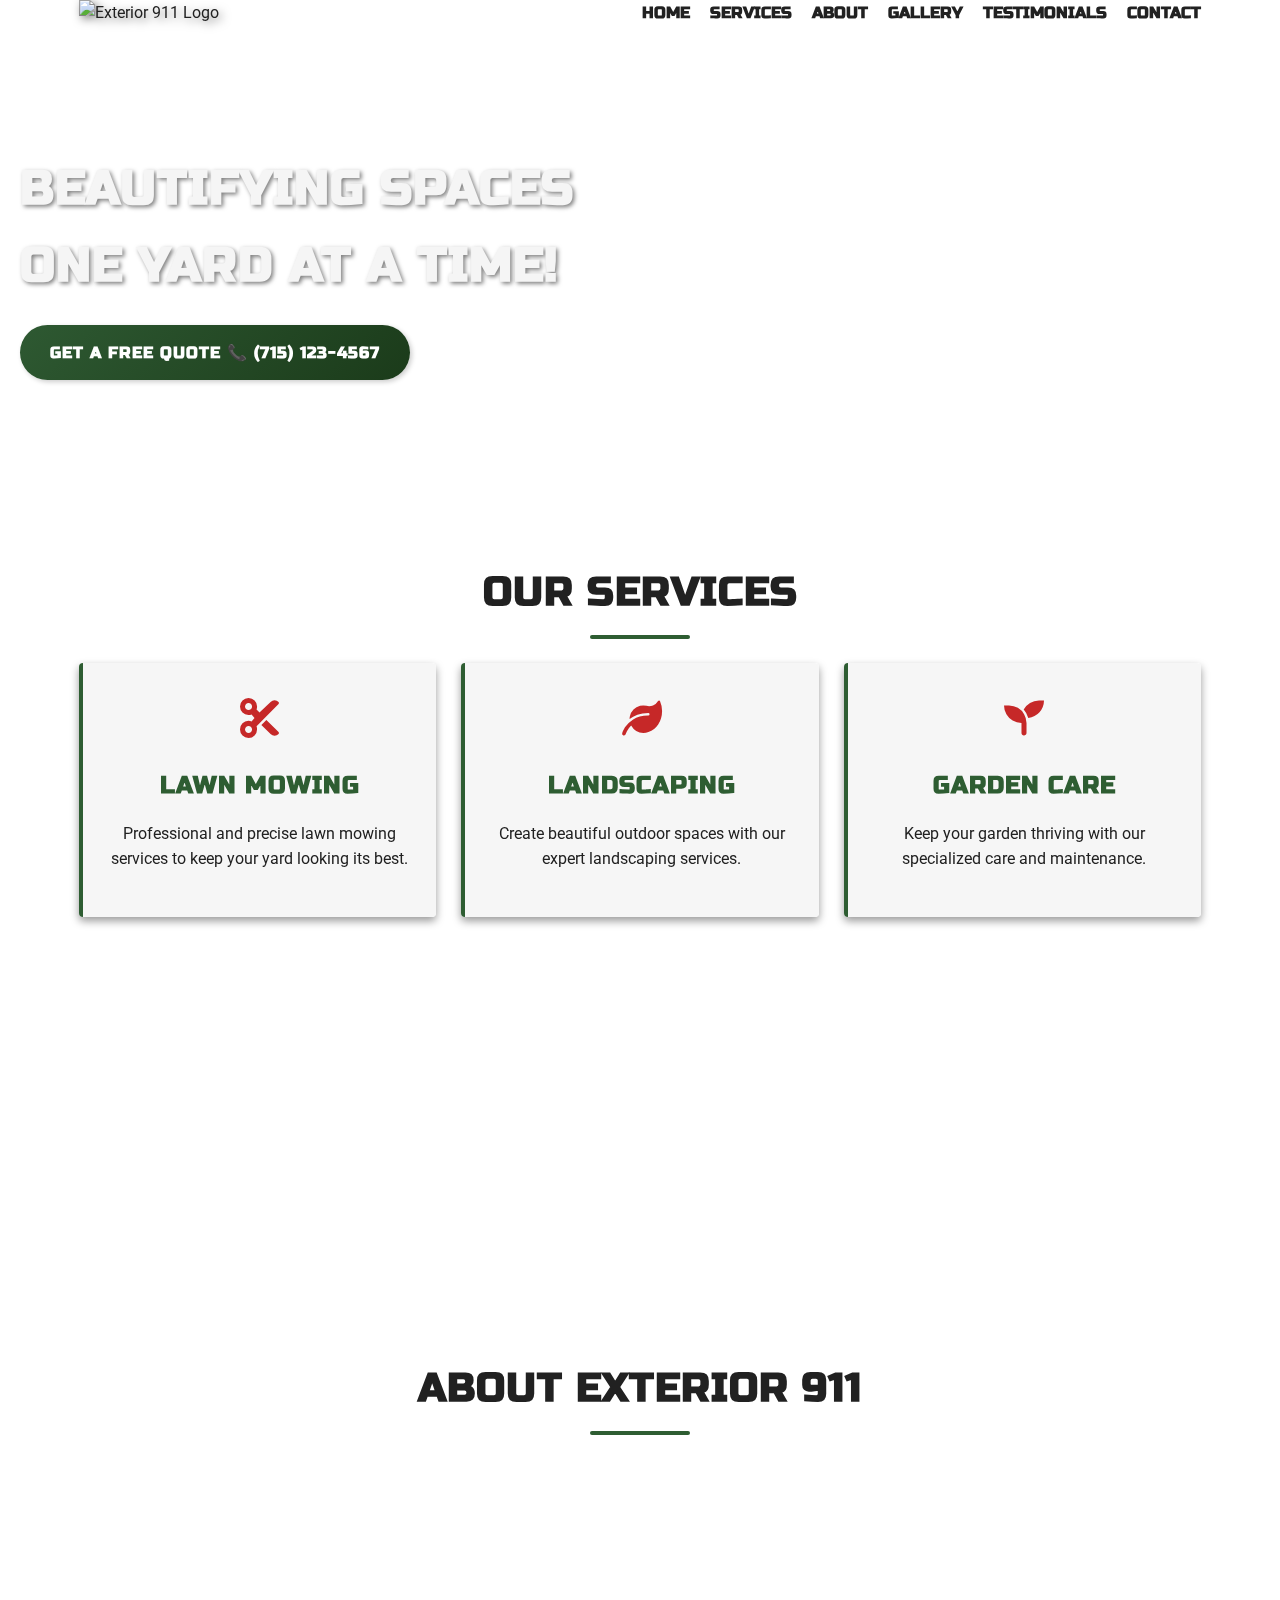
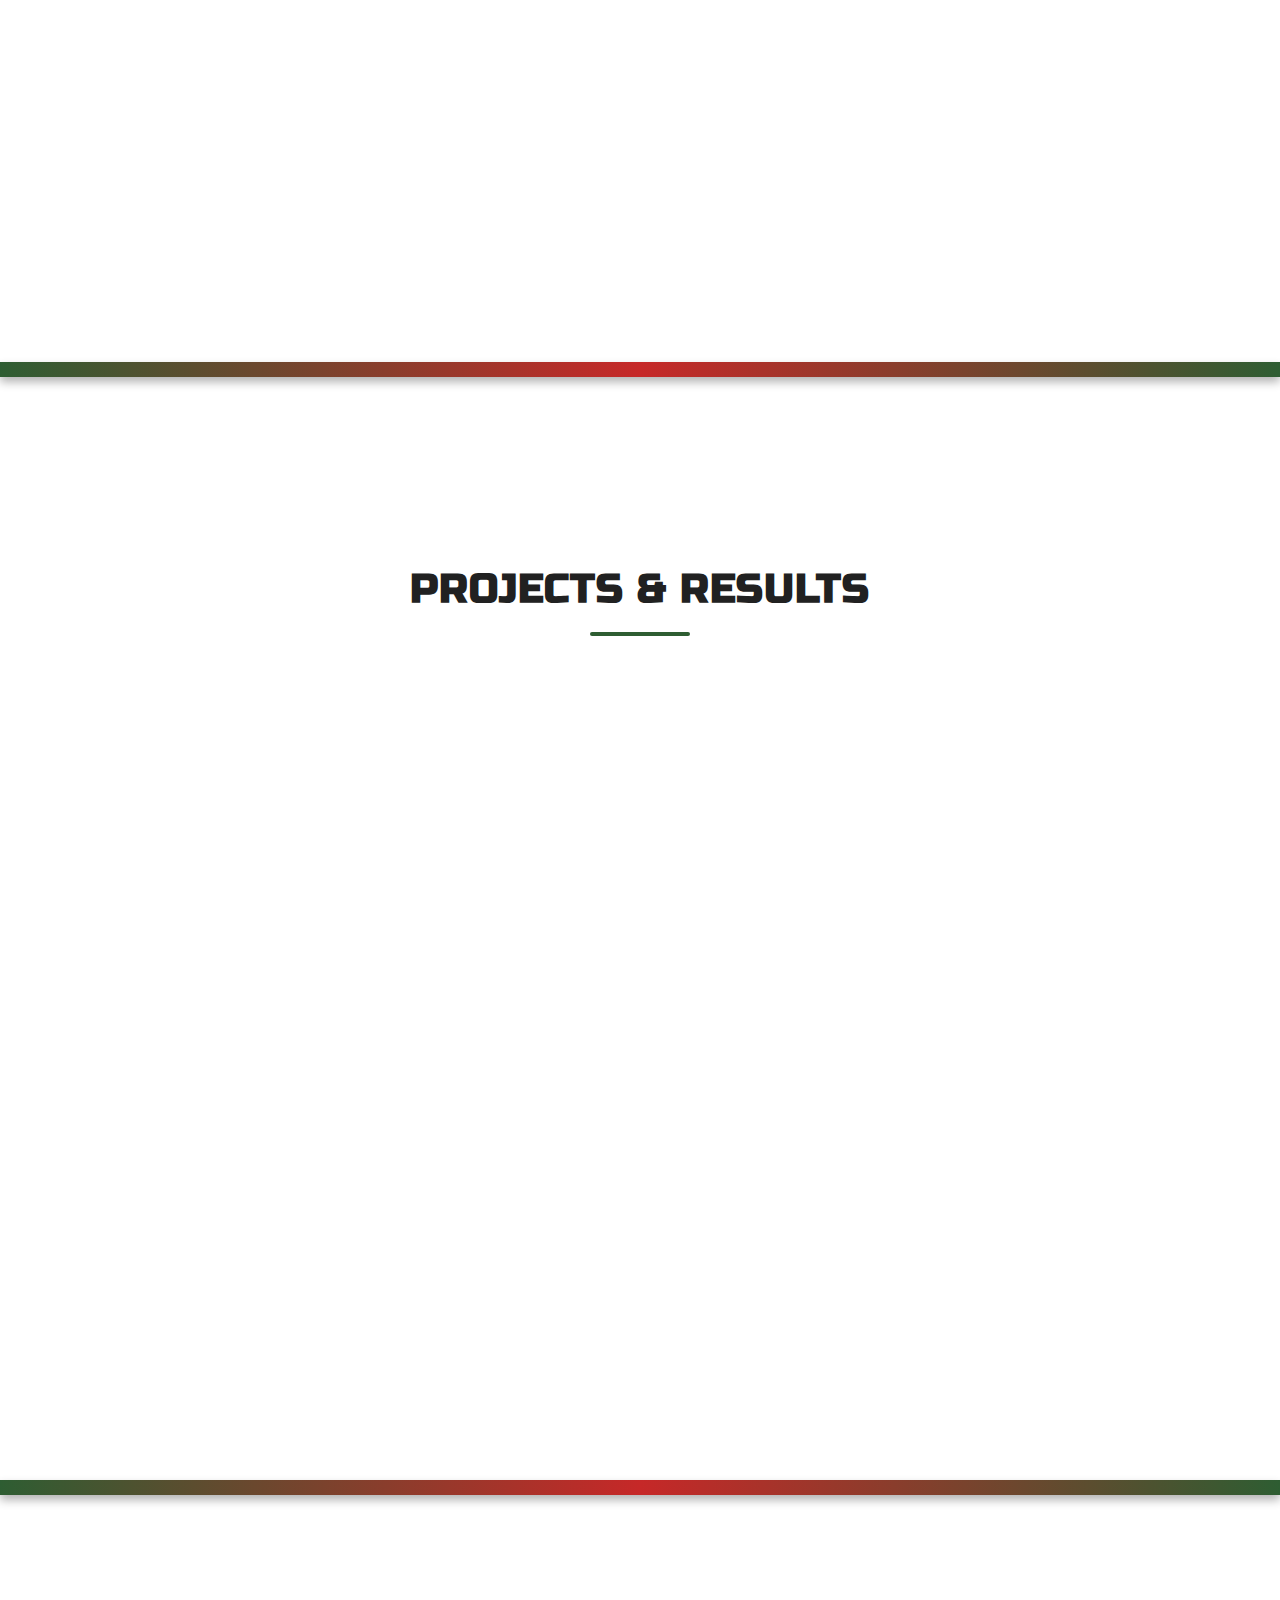
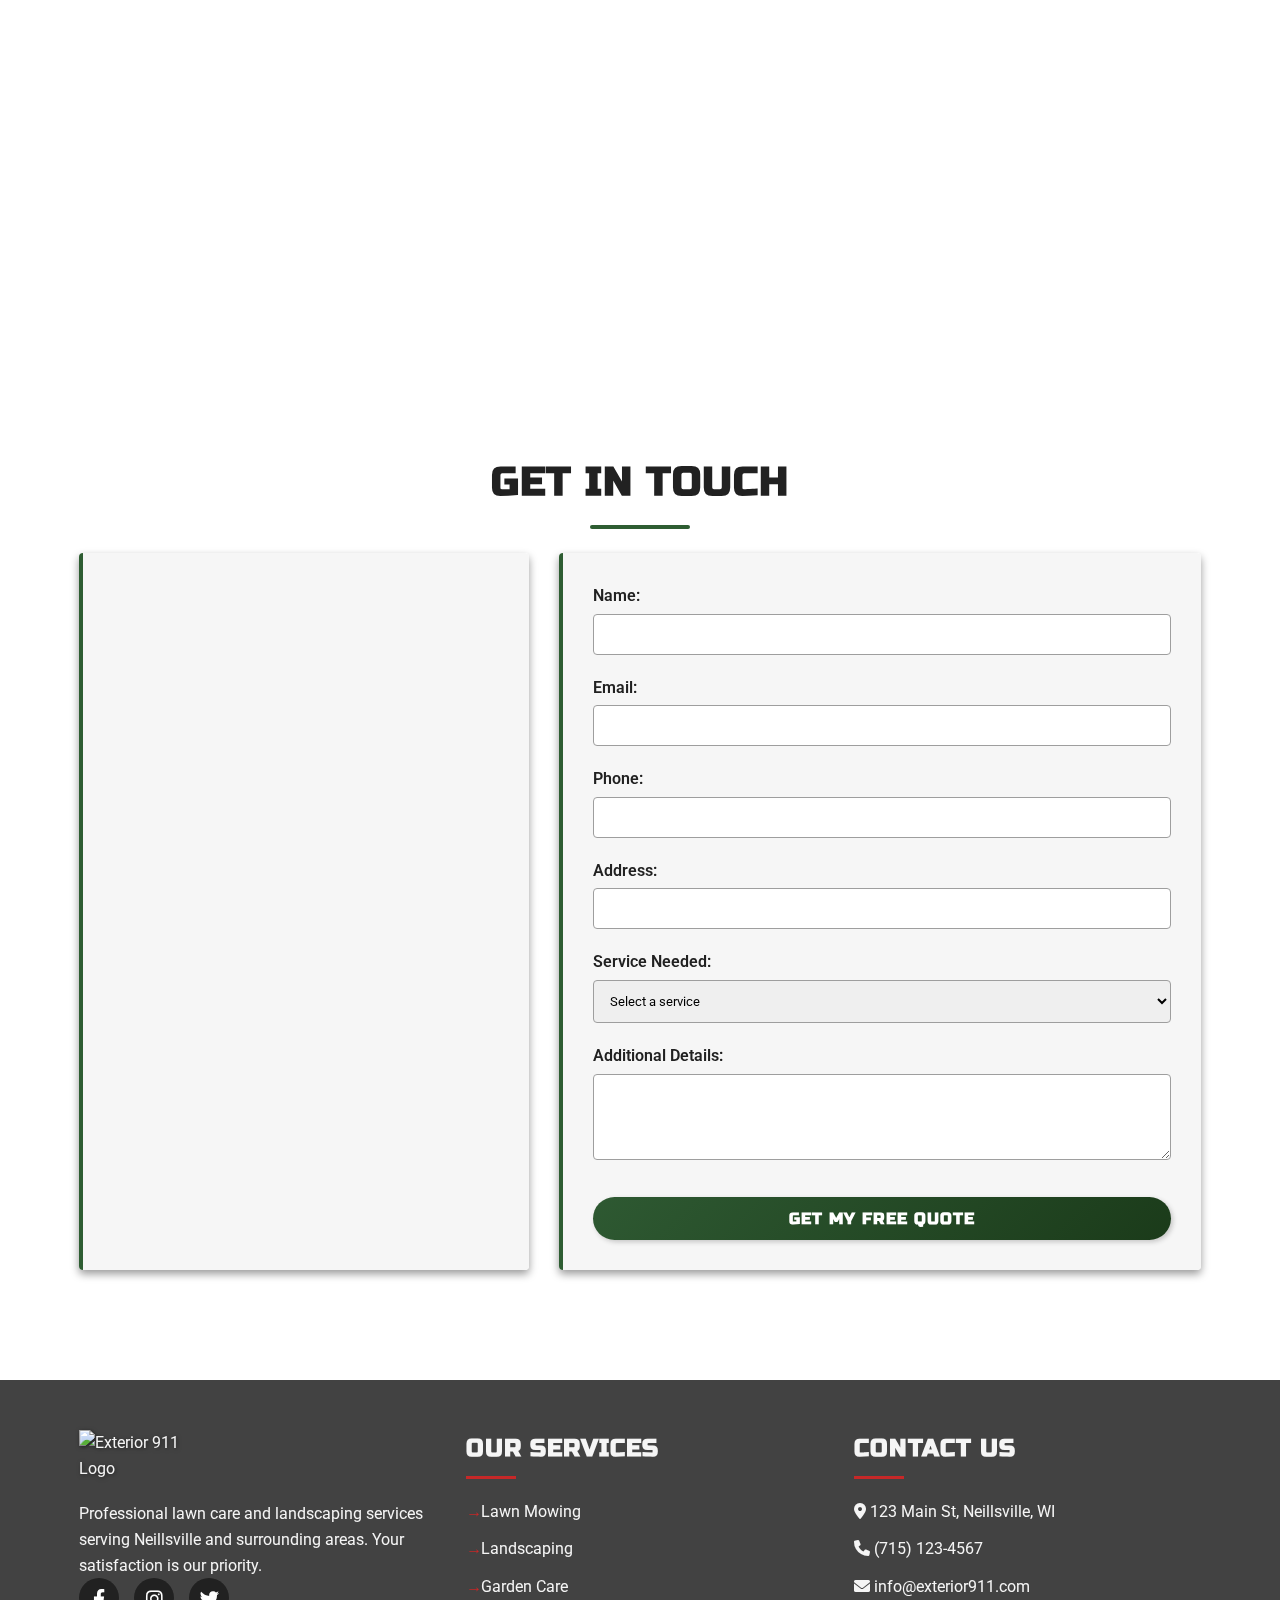
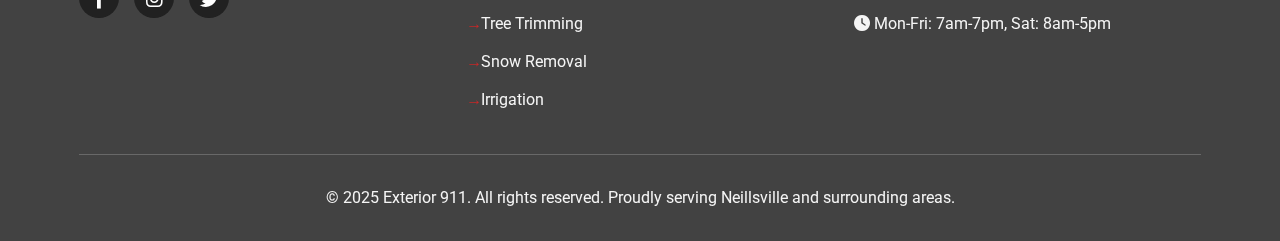
==== index.html @ 91e27815 "Add files via upload" ====
<!DOCTYPE html>
<html lang="en">
<head>
    <meta charset="UTF-8">
    <meta name="viewport" content="width=device-width, initial-scale=1.0">
    <title>Exterior 911 - Lawn Care and Landscaping</title>
    <link rel="stylesheet" href="styles.css">
    <link rel="stylesheet" href="https://cdnjs.cloudflare.com/ajax/libs/font-awesome/6.0.0-beta3/css/all.min.css">
    <link href="https://fonts.googleapis.com/css2?family=Russo+One&family=Roboto:wght@400;700;900&family=Montserrat:wght@400;600;700&display=swap" rel="stylesheet">
</head>
<body>
    <div class="grass-background"></div>
    <header class="header">
        <div class="container">
            <nav class="navbar">
                <div class="logo-container">
                    <img src="assets/logo.png" alt="Exterior 911 Logo" class="logo">
                </div>
                <div class="hamburger-menu">
                    <div class="bar"></div>
                    <div class="bar"></div>
                    <div class="bar"></div>
                </div>
                <ul class="nav-menu">
                    <li><a href="#home" class="nav-link">Home</a></li>
                    <li><a href="#services" class="nav-link">Services</a></li>
                    <li><a href="#about" class="nav-link">About</a></li>
                    <li><a href="#gallery" class="nav-link">Gallery</a></li>
                    <li><a href="#testimonials" class="nav-link">Testimonials</a></li>
                    <li><a href="#contact" class="nav-link">Contact</a></li>
                </ul>
            </nav>
        </div>
    </header>
<br>
    <main>
        <!-- Hero Section -->
        <section id="home" class="hero">
            <div class="hero-content">
                <h1 class="hero-title">Beautifying spaces one yard at a time!</h1>
                <div class="hero-cta">
                    <a href="tel:+17151234567" class="btn btn-primary">GET A FREE QUOTE 📞 (715) 123-4567</a>
                </div>
            </div>
            <div class="hero-image-container">
            </div>
        </section>

        <!-- Services Section -->
        <section id="services" class="services">
            <div class="container">
                <h2 class="section-title">OUR SERVICES</h2>
                <div class="services-grid">
                    <div class="service-card">
                        <div class="service-icon"><i class="fas fa-cut"></i></div>
                        <h3>LAWN MOWING</h3>
                        <p>Professional and precise lawn mowing services to keep your yard looking its best.</p>
                    </div>
                    <div class="service-card">
                        <div class="service-icon"><i class="fas fa-leaf"></i></div>
                        <h3>LANDSCAPING</h3>
                        <p>Create beautiful outdoor spaces with our expert landscaping services.</p>
                    </div>
                    <div class="service-card">
                        <div class="service-icon"><i class="fas fa-seedling"></i></div>
                        <h3>GARDEN CARE</h3>
                        <p>Keep your garden thriving with our specialized care and maintenance.</p>
                    </div>
                    <div class="service-card">
                        <div class="service-icon"><i class="fas fa-snowflake"></i></div>
                        <h3>SNOW REMOVAL</h3>
                        <p>Year-round service includes snow removal to keep your property accessible.</p>
                    </div>
                    <div class="service-card">
                        <div class="service-icon"><i class="fas fa-tree"></i></div>
                        <h3>TREE TRIMMING</h3>
                        <p>Maintain your trees' health and appearance with our trimming services.</p>
                    </div>
                    <div class="service-card">
                        <div class="service-icon"><i class="fas fa-water"></i></div>
                        <h3>IRRIGATION</h3>
                        <p>Ensure your lawn stays hydrated with our irrigation solutions.</p>
                    </div>
                </div>
            </div>
        </section>

        <!-- About Section -->
        <section id="about" class="about">
            <div class="container">
                <h2 class="section-title">ABOUT EXTERIOR 911</h2>
                <div class="about-content">
                    <div class="about-image">
                        <img src="assets/derek-profile.png" alt="Derek Fredrickson">
                    </div>
                    <div class="about-text">
                        <h3>DEREK FREDRICKSON</h3>
                        <p class="subtitle">Founder & Lawn Care Expert</p>
                        <p>Born and raised in Neillsville, I bring deep local knowledge and expertise in maintaining beautiful outdoor spaces to every project.</p>
                        <p>With Exterior 911, you're not just getting a service provider; you're partnering with a neighbor who understands the unique needs of properties in our area.</p>
                        <p>My commitment is to deliver high-quality, reliable service that exceeds your expectations every time.</p>
                        <div class="cta-buttons">
                            <a href="#contact" class="btn btn-primary">WORK WITH US</a>
                        </div>
                    </div>
                </div>
            </div>
        </section>

        <!-- Gallery Section -->
        <div class="gallery-divider"></div>
        <section id="gallery" class="gallery">
            <div class="gallery-background">
                <div class="container">
                    <h2 class="section-title">PROJECTS & RESULTS</h2>
                    <div class="gallery-grid">
                        <div class="gallery-item">
                            <img src="assets/gallery1.png" alt="Professional lawn mowing">
                            <div class="gallery-overlay">
                                <div class="gallery-caption">PRISTINE LAWN CARE</div>
                            </div>
                        </div>
                        <div class="gallery-item">
                            <img src="assets/gallery2.png" alt="Landscaping project">
                            <div class="gallery-overlay">
                                <div class="gallery-caption">GARDEN LANDSCAPING</div>
                            </div>
                        </div>
                        <div class="gallery-item">
                            <img src="assets/gallery3.png" alt="Garden maintenance">
                            <div class="gallery-overlay">
                                <div class="gallery-caption">HARDSCAPE INSTALLATION</div>
                            </div>
                        </div>
                        <div class="gallery-item portrait">
                            <img src="assets/gallery4.png" alt="Professional landscaping service">
                            <div class="gallery-overlay">
                                <div class="gallery-caption">PROFESSIONAL SERVICE</div>
                            </div>
                        </div>
                    </div>
                </div>
            </div>
        </section>
        <div class="gallery-divider"></div>

        <!-- Testimonials Section -->
        <section id="testimonials" class="testimonials">
            <div class="container">
                <h2 class="section-title">CLIENT TESTIMONIALS</h2>
                <div class="testimonial-container">
                    <div class="testimonial-card active">
                        <div class="testimonial-content">
                            Derek and his team at Exterior 911 completely transformed our yard! They're professional, punctual, and the quality of their work is outstanding. I highly recommend their services to anyone looking to enhance their outdoor space.
                        </div>
                        <p class="testimonial-author">Michael Johnson, Neillsville</p>
                        <div class="testimonial-rating">
                            <i class="fas fa-star"></i>
                            <i class="fas fa-star"></i>
                            <i class="fas fa-star"></i>
                            <i class="fas fa-star"></i>
                            <i class="fas fa-star"></i>
                        </div>
                    </div>
                    
                    <div class="testimonial-card">
                        <div class="testimonial-content">
                            I've been using Exterior 911 for over 2 years now for regular lawn maintenance, and they never disappoint. Derek's attention to detail and commitment to quality is evident in every job. My lawn has never looked better!
                        </div>
                        <p class="testimonial-author">Sarah Williams, Marshfield</p>
                        <div class="testimonial-rating">
                            <i class="fas fa-star"></i>
                            <i class="fas fa-star"></i>
                            <i class="fas fa-star"></i>
                            <i class="fas fa-star"></i>
                            <i class="fas fa-star"></i>
                        </div>
                    </div>
                    
                    <div class="testimonial-card">
                        <div class="testimonial-content">
                            After a storm damaged several trees on our property, Exterior 911 responded quickly and efficiently. Their emergency response was impressive - they arrived within hours and had everything cleaned up and safe by the end of the day. True professionals!
                        </div>
                        <p class="testimonial-author">Robert Thompson, Wausau</p>
                        <div class="testimonial-rating">
                            <i class="fas fa-star"></i>
                            <i class="fas fa-star"></i>
                            <i class="fas fa-star"></i>
                            <i class="fas fa-star"></i>
                            <i class="fas fa-star"></i>
                        </div>
                    </div>
                    
                    <div class="testimonial-controls">
                        <button class="prev-btn"><i class="fas fa-chevron-left"></i></button>
                        <button class="next-btn"><i class="fas fa-chevron-right"></i></button>
                    </div>
                    
                    <div class="testimonial-dots">
                        <span class="dot active" data-index="0"></span>
                        <span class="dot" data-index="1"></span>
                        <span class="dot" data-index="2"></span>
                    </div>
                </div>
            </div>
        </section>

        <!-- Contact Section -->
        <section id="contact" class="contact">
            <div class="container">
                <h2 class="section-title">GET IN TOUCH</h2>
                <div class="contact-content">
                    <div class="contact-info">
                        <div class="contact-item">
                            <i class="fas fa-phone"></i>
                            <div>
                                <h3>CALL US</h3>
                                <p><a href="tel:5551234567">555-123-4567</a></p>
                            </div>
                        </div>
                        <div class="contact-item">
                            <i class="fas fa-envelope"></i>
                            <div>
                                <h3>EMAIL US</h3>
                                <p><a href="mailto:derek@exterior911.com">derek@exterior911.com</a></p>
                            </div>
                        </div>
                        <div class="contact-item">
                            <i class="fas fa-map-marker-alt"></i>
                            <div>
                                <h3>OUR AREA</h3>
                                <p>Serving Neillsville and surrounding areas</p>
                            </div>
                        </div>
                        <div class="emergency-response">
                            <div class="emergency-badge">
                                <i class="fas fa-exclamation-triangle"></i>
                                <span>RAPID RESPONSE</span>
                            </div>
                            <p>We pride ourselves on quick response times for all your lawn care emergencies</p>
                        </div>
                    </div>
                    <div class="contact-form">
                        <form id="quote-form">
                            <div class="form-group">
                                <label for="name">Name:</label>
                                <input type="text" id="name" name="name" required>
                            </div>
                            <div class="form-group">
                                <label for="email">Email:</label>
                                <input type="email" id="email" name="email" required>
                            </div>
                            <div class="form-group">
                                <label for="phone">Phone:</label>
                                <input type="tel" id="phone" name="phone" required>
                            </div>
                            <div class="form-group">
                                <label for="address">Address:</label>
                                <input type="text" id="address" name="address" required>
                            </div>
                            <div class="form-group">
                                <label for="service">Service Needed:</label>
                                <select id="service" name="service" required>
                                    <option value="" disabled selected>Select a service</option>
                                    <option value="lawn-mowing">Lawn Mowing</option>
                                    <option value="landscaping">Landscaping</option>
                                    <option value="garden-care">Garden Care</option>
                                    <option value="snow-removal">Snow Removal</option>
                                    <option value="tree-trimming">Tree Trimming</option>
                                    <option value="irrigation">Irrigation</option>
                                    <option value="other">Other</option>
                                </select>
                            </div>
                            <div class="form-group">
                                <label for="message">Additional Details:</label>
                                <textarea id="message" name="message" rows="4"></textarea>
                            </div>
                            <button type="submit" class="btn btn-primary submit-btn">GET MY FREE QUOTE</button>
                        </form>
                    </div>
                </div>
            </div>
        </section>
    </main>

    <footer class="footer">
        <div class="container footer-container">
            <div class="footer-col">
                <div class="footer-logo">
                    <img src="assets/logo.png" alt="Exterior 911 Logo" class="logo-small">
                </div>
                <p>Professional lawn care and landscaping services serving Neillsville and surrounding areas. Your satisfaction is our priority.</p>
                <div class="social-media">
                    <a href="#" class="social-icon"><i class="fab fa-facebook-f"></i></a>
                    <a href="#" class="social-icon"><i class="fab fa-instagram"></i></a>
                    <a href="#" class="social-icon"><i class="fab fa-twitter"></i></a>
                </div>
            </div>
            
            <div class="footer-col">
                <h3 class="footer-heading">Our Services</h3>
                <ul class="footer-list">
                    <li><a href="#services">Lawn Mowing</a></li>
                    <li><a href="#services">Landscaping</a></li>
                    <li><a href="#services">Garden Care</a></li>
                    <li><a href="#services">Tree Trimming</a></li>
                    <li><a href="#services">Snow Removal</a></li>
                    <li><a href="#services">Irrigation</a></li>
                </ul>
            </div>
            
            <div class="footer-col">
                <h3 class="footer-heading">Contact Us</h3>
                <ul class="footer-list">
                    <li><i class="fas fa-map-marker-alt"></i> 123 Main St, Neillsville, WI</li>
                    <li><i class="fas fa-phone"></i> (715) 123-4567</li>
                    <li><i class="fas fa-envelope"></i> info@exterior911.com</li>
                    <li><i class="fas fa-clock"></i> Mon-Fri: 7am-7pm, Sat: 8am-5pm</li>
                </ul>
            </div>
        </div>
        
        <div class="container">
            <div class="copyright">
                &copy; 2025 Exterior 911. All rights reserved. Proudly serving Neillsville and surrounding areas.
            </div>
        </div>
    </footer>

    <script src="script.js"></script>
</body>
</html>
---- styles.css ----
/* General Styles */
:root {
    --primary-green: #2E5D32;   /* Darker forest green */
    --secondary-green: #1B5E20; /* Deep forest green */
    --accent-red: #C62828;      /* Deeper emergency red */
    --dark-gray: #212121;       /* Nearly black */
    --medium-gray: #484848;     /* Charcoal */
    --light-gray: #9E9E9E;      /* Medium gray */
    --off-white: #F5F5F5;       /* Off-white for contrast */
    --body-font: 'Roboto', sans-serif;
    --heading-font: 'Russo One', sans-serif;
    --secondary-heading-font: 'Montserrat', sans-serif;
    --shadow: 0 4px 8px rgba(0, 0, 0, 0.4);
    --border-radius: 4px;       /* Less rounded, more angular */
    --overlay-bg: rgba(33, 33, 33, 0.85); /* Darker overlay background for better contrast */
    --content-bg: rgba(245, 245, 245, 0.9); /* More opaque content background for readability */
}

* {
    margin: 0;
    padding: 0;
    box-sizing: border-box;
}

/* Button Styles */
.btn {
    display: inline-block;
    padding: 15px 30px;
    font-weight: 700;
    text-transform: uppercase;
    border-radius: 30px;
    cursor: pointer;
    transition: all 0.3s ease;
    letter-spacing: 1px;
    box-shadow: 2px 2px 5px rgba(0, 0, 0, 0.2);
    border: none;
    text-align: center;
    font-family: var(--heading-font);
    position: relative;
    overflow: hidden;
    z-index: 1;
    text-decoration: none;
    background: linear-gradient(135deg, #2E5932, #1B3B1A);
    color: white;
}

.btn-primary:hover {
    background: linear-gradient(135deg, #1B3B1A, #2E5932);
    transform: translateY(-3px);
    box-shadow: 0 6px 12px rgba(0, 0, 0, 0.3);
}

body {
    font-family: var(--body-font);
    line-height: 1.6;
    color: var(--dark-gray);
    overflow-x: hidden;
    background-color: transparent;
    position: relative;
    cursor: auto;
}

h1, h2, h3, h4, h5, h6 {
    font-family: var(--heading-font);
    font-weight: 700;
    margin-bottom: 0.5em;
    color: var(--dark-gray);
    text-transform: uppercase;
    letter-spacing: 1px;
}

a {
    text-decoration: none;
    color: var(--primary-green);
    transition: color 0.3s ease;
}

a:hover {
    color: var(--secondary-green);
}

.container {
    width: 90%;
    max-width: 1200px;
    margin: 0 auto;
    padding: 0 15px;
}

.section-title {
    text-align: center;
    font-size: 2.5rem;
    margin-bottom: 1.5rem;
    position: relative;
    padding-bottom: 15px;
    text-transform: uppercase;
}

.section-title::after {
    content: "";
    position: absolute;
    bottom: 0;
    left: 50%;
    transform: translateX(-50%);
    width: 100px;
    height: 4px;
    background-color: var(--primary-green);
    border-radius: 2px;
}

/* Background */
.grass-background {
    position: fixed;
    top: 0;
    left: 0;
    width: 100%;
    height: 100%;
    z-index: -1;
    background: url('assets/background.gif') center/cover no-repeat;
    opacity: 0.8; /* Increased opacity to make it more prominent */
}

/* Header & Navigation */
.navbar {
    display: flex;
    justify-content: space-between;
    align-items: center;
}

.logo-container {
    display: flex;
    align-items: center;
}

.logo {
    width: 250px; /* EVEN BIGGER logo */
    height: auto;
    filter: drop-shadow(3px 3px 5px rgba(0,0,0,0.5));
    transform: translateZ(50px);
    transition: all 0.3s ease;
}

.logo:hover {
    transform: scale(2.5) translateZ(50px);
}

.tagline {
    margin-left: 15px;
    font-weight: 700;
    color: var(--off-white);
    font-size: 1.1rem;
    text-transform: uppercase;
    letter-spacing: 1px;
    font-family: var(--heading-font);
    text-shadow: 2px 2px 4px rgba(0,0,0,0.5);
}

.nav-menu {
    display: flex;
    list-style: none;
}

.nav-menu li {
    margin-left: 20px;
}

.nav-link {
    color: var(--dark-gray);
    text-decoration: none;
    font-weight: 700;
    font-size: 1rem;
    text-transform: uppercase;
    position: relative;
    padding: 5px 0;
    transition: color 0.3s ease;
    font-family: var(--heading-font);
}

.nav-link::after {
    content: '';
    position: absolute;
    bottom: 0;
    left: 0;
    width: 0;
    height: 2px;
    background-color: var(--primary-green);
    transition: width 0.3s ease;
}

.nav-link:hover {
    color: var(--primary-green);
}

.nav-link:hover::after {
    width: 100%;
}

.hamburger-menu {
    display: none;
    flex-direction: column;
    cursor: pointer;
}

.bar {
    width: 25px;
    height: 3px;
    background-color: var(--dark-gray);
    margin: 3px 0;
    transition: all 0.3s ease;
}

/* Hero Section */
.hero {
    display: flex;
    margin-left: 20px;
    justify-content: space-between;
    align-items: center;
    padding: 100px 0;
    position: relative;
}

.hero-content {
    flex: 1;
    max-width: 600px;
}

.hero-title {
    font-size: clamp(2rem, 4vw, 3rem);
    margin-bottom: 20px;
    color: var(--off-white);
    text-transform: uppercase;
    letter-spacing: 1px;
    text-shadow: 2px 2px 4px rgba(0, 0, 0, 0.5);
}

.hero-description {
    font-size: clamp(1rem, 2vw, 1.2rem);
    margin-bottom: 30px;
    color: var(--off-white);
    text-shadow: 1px 1px 3px rgba(0, 0, 0, 0.4);
}

.hero-cta {
    display: flex;
    gap: 15px;
    flex-wrap: wrap;
}

.hero-image-container {
    flex: 1;
    max-width: 500px;
    display: flex;
    justify-content: center;
    align-items: center;
}

/* Welcome Circle */
.welcome-circle {
    width: 200px;
    height: 200px;
    border-radius: 50%;
    background: linear-gradient(135deg, var(--primary-green), var(--accent-red));
    display: flex;
    align-items: center;
    justify-content: center;
    text-align: center;
    box-shadow: 0 8px 20px rgba(0, 0, 0, 0.4);
    color: white;
    font-weight: 700;
    font-size: 1.2rem;
    line-height: 1.3;
    padding: 20px;
    margin: 0 auto;
    transition: all 0.3s ease;
    animation: pulse 2.5s infinite, float 6s ease-in-out infinite;
    font-family: var(--heading-font);
    text-shadow: 1px 1px 3px rgba(0, 0, 0, 0.4);
}

.welcome-circle:hover {
    transform: scale(1.05);
    box-shadow: 0 12px 25px rgba(0, 0, 0, 0.5);
}

@keyframes float {
    0% {
        transform: translateY(0px);
    }
    50% {
        transform: translateY(-15px);
    }
    100% {
        transform: translateY(0px);
    }
}

.hero-mascot {
    max-width: 100%;
    filter: drop-shadow(5px 5px 10px rgba(0, 0, 0, 0.5));
    animation: float 6s ease-in-out infinite;
}

/* Services Section */
.services {
    padding: 80px 0;
    position: relative;
    z-index: 2;
}

.services-grid {
    display: grid;
    grid-template-columns: repeat(auto-fill, minmax(300px, 1fr));
    gap: 25px;
}

.service-card {
    background-color: var(--content-bg);
    border-radius: var(--border-radius);
    padding: 25px;
    transition: all 0.3s ease;
    box-shadow: var(--shadow);
    border-left: 4px solid var(--primary-green);
    position: relative;
    z-index: 2;
    transform: translateZ(20px);
}

.service-card:hover {
    transform: translateY(-10px);
    box-shadow: 0 8px 16px rgba(0, 0, 0, 0.3);
}

.service-icon {
    font-size: 2.5rem;
    color: var(--accent-red);
    margin-bottom: 15px;
    display: block;
    text-align: center;
}

.service-card h3 {
    font-size: 1.5rem;
    margin-bottom: 15px;
    color: var(--primary-green);
    text-align: center;
    font-family: var(--heading-font);
}

.service-card p {
    font-size: 1rem;
    margin-bottom: 20px;
    text-align: center;
}

/* About Section */
.about {
    padding: 80px 0;
    position: relative;
    z-index: 2;
}

.about-content {
    display: flex;
    align-items: center;
    background-color: var(--content-bg);
    border-radius: var(--border-radius);
    overflow: hidden;
    box-shadow: var(--shadow);
}

.about-image {
    width: 40%;
    overflow: hidden;
}

.about-image img {
    width: 100%;
    height: auto;
    transition: transform 0.5s ease;
    object-fit: cover;
}

.about-image img:hover {
    transform: scale(1.05);
}

.about-text {
    width: 60%;
    padding: 30px;
}

.about-text h3 {
    font-size: 2rem;
    margin-bottom: 10px;
    color: var(--primary-green);
}

.subtitle {
    font-style: italic;
    margin-bottom: 20px;
    color: var(--medium-gray);
}

.about-text p {
    margin-bottom: 15px;
}

/* Gallery Section */
.gallery {
    position: relative;
    z-index: 2;
    padding: 0;
    margin: 100px 0;
}

.gallery-divider {
    height: 15px;
    background: linear-gradient(to right, var(--primary-green), var(--accent-red), var(--primary-green));
    margin: 0;
    position: relative;
    z-index: 5;
    box-shadow: 0 5px 10px rgba(0, 0, 0, 0.3);
}

.gallery-background {
    background-color: #fff;
    padding: 80px 0;
    position: relative;
    z-index: 2;
}

.gallery-grid {
    display: grid;
    grid-template-columns: repeat(2, 1fr);
    grid-template-rows: repeat(2, 300px);
    gap: 20px;
    max-width: 1000px;
    margin: 0 auto;
}

.gallery-item {
    position: relative;
    overflow: hidden;
    border-radius: var(--border-radius);
    box-shadow: var(--shadow);
    transition: all 0.3s ease;
}

.gallery-item:hover {
    transform: translateY(-5px);
    box-shadow: 0 10px 20px rgba(0, 0, 0, 0.4);
}

.gallery-item.portrait {
    grid-row: span 2;
}

.gallery-item img {
    width: 100%;
    height: 100%;
    object-fit: cover;
    transition: transform 0.5s ease;
}

.gallery-item:hover img {
    transform: scale(1.05);
}

.gallery-overlay {
    position: absolute;
    bottom: 0;
    left: 0;
    width: 100%;
    background-color: rgba(0, 0, 0, 0.7);
    color: white;
    padding: 15px;
    transition: transform 0.3s ease;
}

.gallery-caption {
    text-align: center;
    font-weight: 700;
    font-size: 1.2rem;
    text-transform: uppercase;
    font-family: var(--heading-font);
    text-shadow: 2px 2px 4px rgba(0, 0, 0, 0.6);
}

/* Testimonials Section */
.testimonials {
    padding: 80px 0;
    position: relative;
    z-index: 2;
}

.testimonial-carousel {
    position: relative;
    max-width: 800px;
    margin: 0 auto;
}

.testimonial-card {
    display: none;
    background-color: var(--content-bg);
    border-radius: var(--border-radius);
    padding: 30px;
    box-shadow: var(--shadow);
    border-left: 4px solid var(--accent-red);
}

.testimonial-card.active {
    display: block;
}

.testimonial-content {
    margin-bottom: 20px;
}

.testimonial-content p {
    font-style: italic;
    font-size: 1.1rem;
    margin-bottom: 15px;
}

.testimonial-content h4 {
    font-size: 1.2rem;
    margin-bottom: 5px;
}

.location {
    color: var(--light-gray);
    margin-bottom: 15px;
}

.rating {
    display: flex;
    justify-content: center;
    gap: 5px;
}

.rating .fa-star {
    color: var(--accent-red);
    font-size: 1.5rem;
}

.carousel-controls {
    display: flex;
    justify-content: center;
    align-items: center;
    margin-top: 20px;
}

.prev-btn, .next-btn {
    background: none;
    border: none;
    cursor: pointer;
    font-size: 1.5rem;
    color: var(--primary-green);
    transition: color 0.3s ease;
}

.prev-btn:hover, .next-btn:hover {
    color: var(--secondary-green);
}

.carousel-dots {
    display: flex;
    justify-content: center;
    gap: 8px;
    margin: 0 15px;
}

.dot {
    width: 12px;
    height: 12px;
    border-radius: 50%;
    background-color: var(--light-gray);
    cursor: pointer;
    transition: background-color 0.3s ease;
}

.dot.active {
    background-color: var(--primary-green);
}

/* Contact Section */
.contact {
    padding: 80px 0;
    position: relative;
    z-index: 2;
}

.contact-content {
    display: flex;
    gap: 30px;
}

.contact-info {
    flex: 1;
    background-color: var(--content-bg);
    padding: 30px;
    border-radius: var(--border-radius);
    box-shadow: var(--shadow);
    border-left: 4px solid var(--primary-green);
}

.contact-item {
    display: flex;
    align-items: center;
    margin-bottom: 20px;
}

.contact-item i {
    font-size: 2rem;
    color: var(--primary-green);
    margin-right: 15px;
}

.contact-item h3 {
    margin-bottom: 5px;
    color: var(--primary-green);
}

.emergency-response {
    margin-top: 30px;
    padding: 20px;
    background-color: rgba(198, 40, 40, 0.9);
    border-radius: var(--border-radius);
    border-left: 4px solid var(--accent-red);
}

.emergency-badge {
    display: flex;
    align-items: center;
    margin-bottom: 10px;
}

.emergency-badge i {
    color: var(--accent-red);
    font-size: 1.5rem;
    margin-right: 10px;
}

.emergency-badge span {
    font-weight: 700;
    color: var(--accent-red);
    text-transform: uppercase;
    letter-spacing: 1px;
    font-family: var(--heading-font);
}

.contact-form {
    flex: 1.5;
    background-color: var(--content-bg);
    padding: 30px;
    border-radius: var(--border-radius);
    box-shadow: var(--shadow);
    border-left: 4px solid var(--primary-green);
}

.form-group {
    margin-bottom: 20px;
}

.form-group label {
    display: block;
    margin-bottom: 5px;
    font-weight: 600;
    color: var(--dark-gray);
}

.form-group input,
.form-group select,
.form-group textarea {
    width: 100%;
    padding: 12px;
    border: 1px solid var(--light-gray);
    border-radius: var(--border-radius);
    font-family: var(--body-font);
    transition: border-color 0.3s ease;
}

.form-group input:focus,
.form-group select:focus,
.form-group textarea:focus {
    outline: none;
    border-color: var(--primary-green);
}

.submit-btn {
    width: 100%;
    padding: 12px;
    font-size: 1rem;
    margin-top: 10px;
    font-family: var(--heading-font);
}

/* Footer */
.footer {
    background-color: var(--overlay-bg);
    color: var(--off-white);
    padding: 50px 0 30px; /* Increased top padding */
    position: relative;
    z-index: 2;
    margin-top: 30px; /* Added margin to separate from content above */
}

.footer-container {
    display: flex;
    flex-wrap: wrap;
    gap: 40px;
}

.footer-col {
    flex: 1;
    min-width: 250px;
}

.footer-heading {
    font-size: 1.5rem;
    margin-bottom: 20px;
    color: var(--off-white);
    position: relative;
    padding-bottom: 10px;
}

.footer-heading:after {
    content: '';
    position: absolute;
    bottom: 0;
    left: 0;
    width: 50px;
    height: 3px;
    background-color: var(--accent-red);
}

.footer-list {
    list-style: none;
}

.footer-list li {
    margin-bottom: 12px; /* Increased */
}

.footer-list a {
    color: var(--off-white);
    text-decoration: none;
    transition: color 0.3s ease;
    position: relative;
    padding-left: 15px;
}

.footer-list a:before {
    content: '→';
    position: absolute;
    left: 0;
    color: var(--accent-red);
}

.footer-list a:hover {
    color: var(--accent-red);
}

.social-media {
    display: flex;
    gap: 15px;
}

.social-icon {
    display: flex;
    align-items: center;
    justify-content: center;
    width: 40px;
    height: 40px;
    background-color: var(--dark-gray);
    color: white;
    border-radius: 50%;
    font-size: 1.2rem;
    transition: all 0.3s ease;
}

.social-icon:hover {
    background-color: var(--accent-red);
    transform: translateY(-5px);
}

.footer-logo {
    display: flex;
    align-items: center;
    margin-bottom: 20px;
}

.logo-small {
    width: 120px; /* Increased from 60px */
    height: auto;
    margin-right: 15px;
    filter: drop-shadow(1px 1px 2px rgba(0,0,0,0.5));
}

.copyright {
    text-align: center;
    padding-top: 30px;
    border-top: 1px solid rgba(255, 255, 255, 0.2);
    margin-top: 30px;
}

/* Popup CTA */
.cta-popup {
    position: fixed;
    top: 50%;
    left: 50%;
    transform: translate(-50%, -50%) scale(0.8);
    background-color: rgba(0, 0, 0, 0.7);
    width: 100%;
    height: 100%;
    z-index: 1000;
    display: flex;
    justify-content: center;
    align-items: center;
    opacity: 0;
    visibility: hidden;
    transition: all 0.3s ease;
}

.cta-popup.show {
    opacity: 1;
    visibility: visible;
    transform: translate(-50%, -50%) scale(1);
}

.popup-content {
    background-color: var(--off-white);
    max-width: 500px;
    padding: 30px;
    border-radius: var(--border-radius);
    position: relative;
    text-align: center;
    border-top: 5px solid var(--primary-green);
    border-bottom: 5px solid var(--accent-red);
    box-shadow: 0 10px 30px rgba(0, 0, 0, 0.3);
    animation: pulse 2s infinite;
}

@keyframes pulse {
    0% {
        box-shadow: 0 0 0 0 rgba(46, 93, 50, 0.7);
    }
    70% {
        box-shadow: 0 0 0 15px rgba(46, 93, 50, 0);
    }
    100% {
        box-shadow: 0 0 0 0 rgba(46, 93, 50, 0);
    }
}

.close-popup {
    position: absolute;
    top: 10px;
    right: 10px;
    background: none;
    border: none;
    font-size: 1.5rem;
    cursor: pointer;
    color: var(--dark-gray);
}

.popup-content h3 {
    color: var(--accent-red);
    font-size: 2rem;
    margin-bottom: 15px;
    text-shadow: 1px 1px 2px rgba(0, 0, 0, 0.2);
}

.popup-content p {
    margin-bottom: 15px;
    font-size: 1.1rem;
}

.popup-content .highlight {
    color: var(--primary-green);
    font-weight: 700;
    font-size: 1.2rem;
}

.popup-btn {
    margin-top: 15px;
    display: inline-block;
}

/* Responsive Styles */
@media (max-width: 991px) {
    .hero-content, .hero-image {
        width: 100%;
    }
    
    .hero .container {
        flex-direction: column;
    }
    
    .hero-content {
        text-align: center;
        margin-bottom: 30px;
    }
    
    .hero-image {
        max-width: 450px;
        margin: 0 auto;
    }
    
    .cta-buttons {
        justify-content: center;
    }
    
    .about-content {
        flex-direction: column;
    }
    
    .about-image, .about-text {
        width: 100%;
    }
    
    .contact-content {
        flex-direction: column;
    }
}

@media (max-width: 768px) {
    .hamburger-menu {
        display: block;
    }
    
    header .container {
        display: flex;
        justify-content: space-between;
        align-items: center;
        padding: 15px;
    }
    
    .main-nav {
        position: absolute;
        top: 100%;
        left: 0;
        right: 0;
        background-color: white;
        box-shadow: 0 4px 8px rgba(0, 0, 0, 0.1);
        max-height: 0;
        overflow: hidden;
        transition: max-height 0.3s ease;
    }
    
    .main-nav.active {
        max-height: 300px;
    }
    
    .main-nav ul {
        flex-direction: column;
        padding: 20px;
    }
    
    .main-nav li {
        margin: 0 0 15px 0;
    }
    
    .services-grid {
        grid-template-columns: 1fr;
    }
    
    .footer-content {
        flex-direction: column;
    }
}

@media (max-width: 576px) {
    .hero h1 {
        font-size: 2.5rem;
    }
    
    .hero h2 {
        font-size: 1.5rem;
    }
    
    .section-title {
        font-size: 2rem;
    }
    
    .cta-buttons {
        flex-direction: column;
    }
    
    .btn-primary {
        margin-right: 0;
        margin-bottom: 10px;
    }
    
    .gallery-grid {
        grid-template-columns: 1fr;
    }
    /*
Designed & Developed by Lyric | LyriCodes. com
*/

}
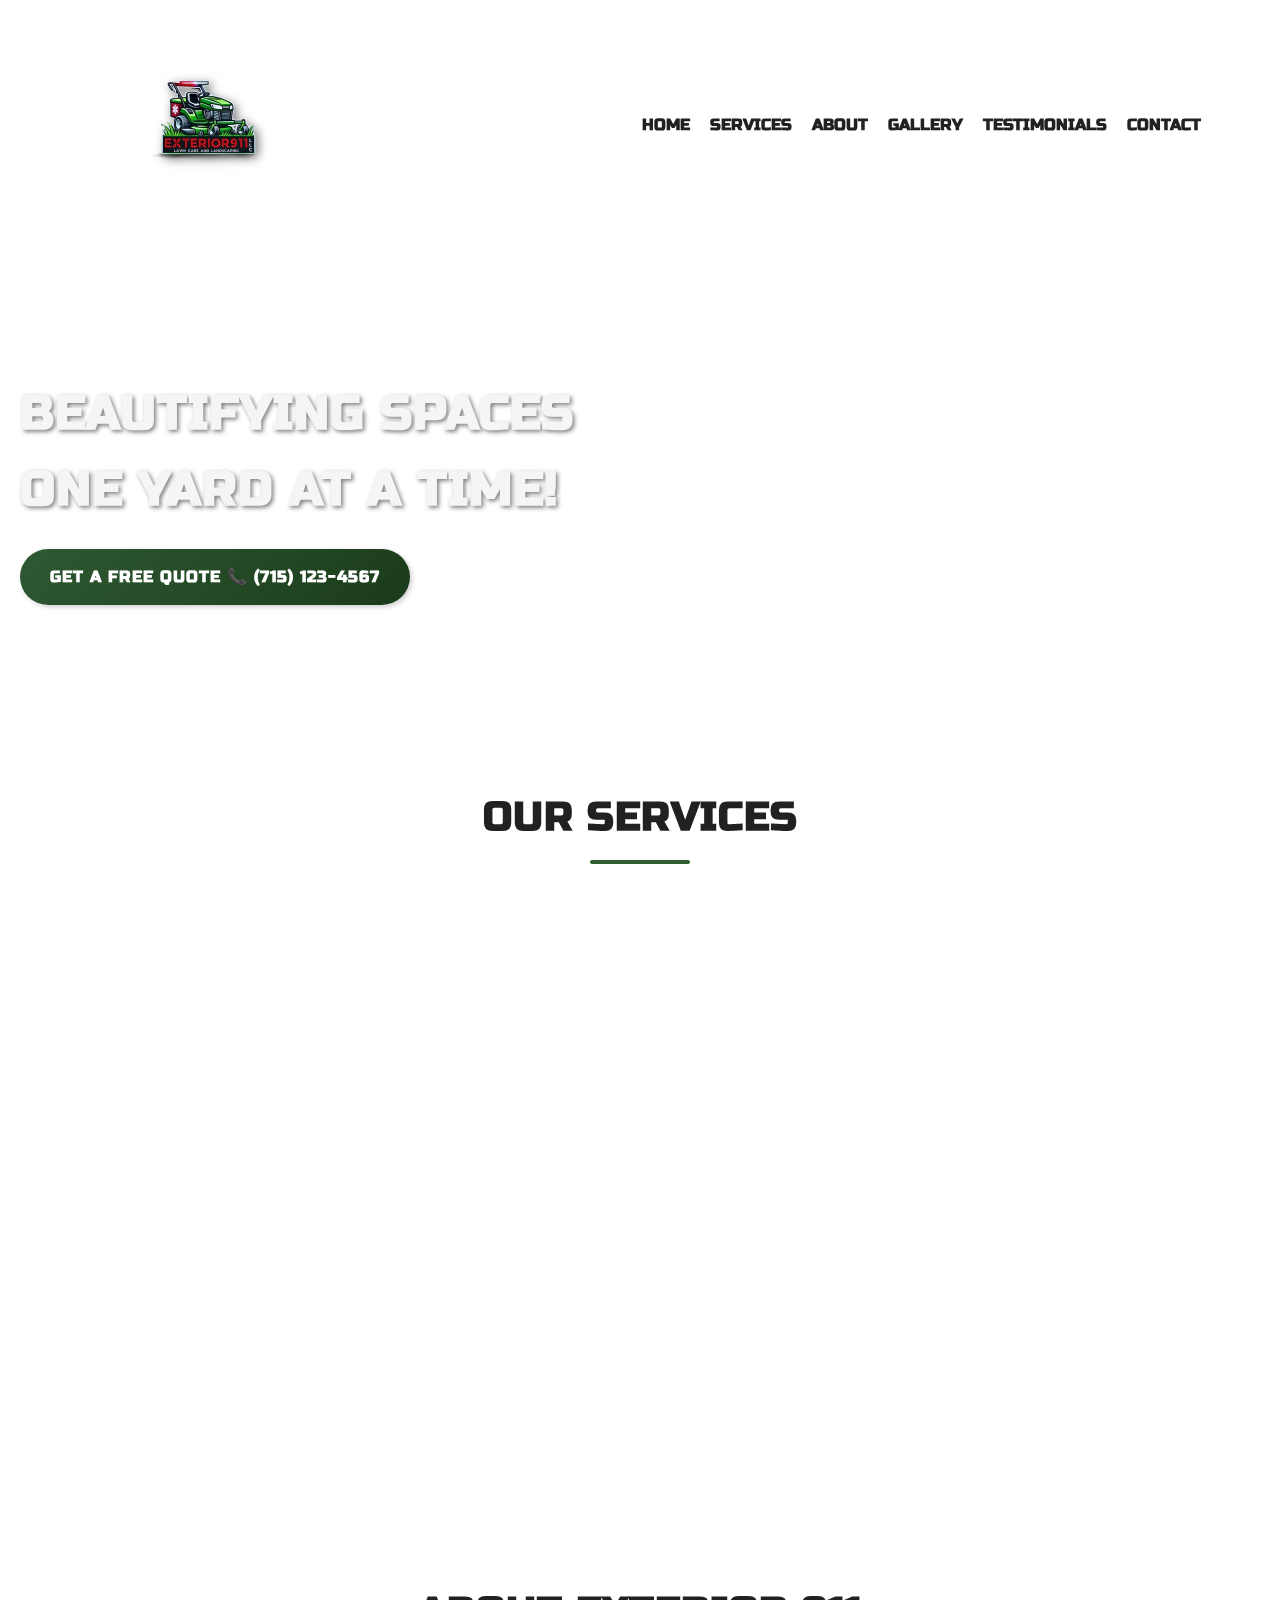
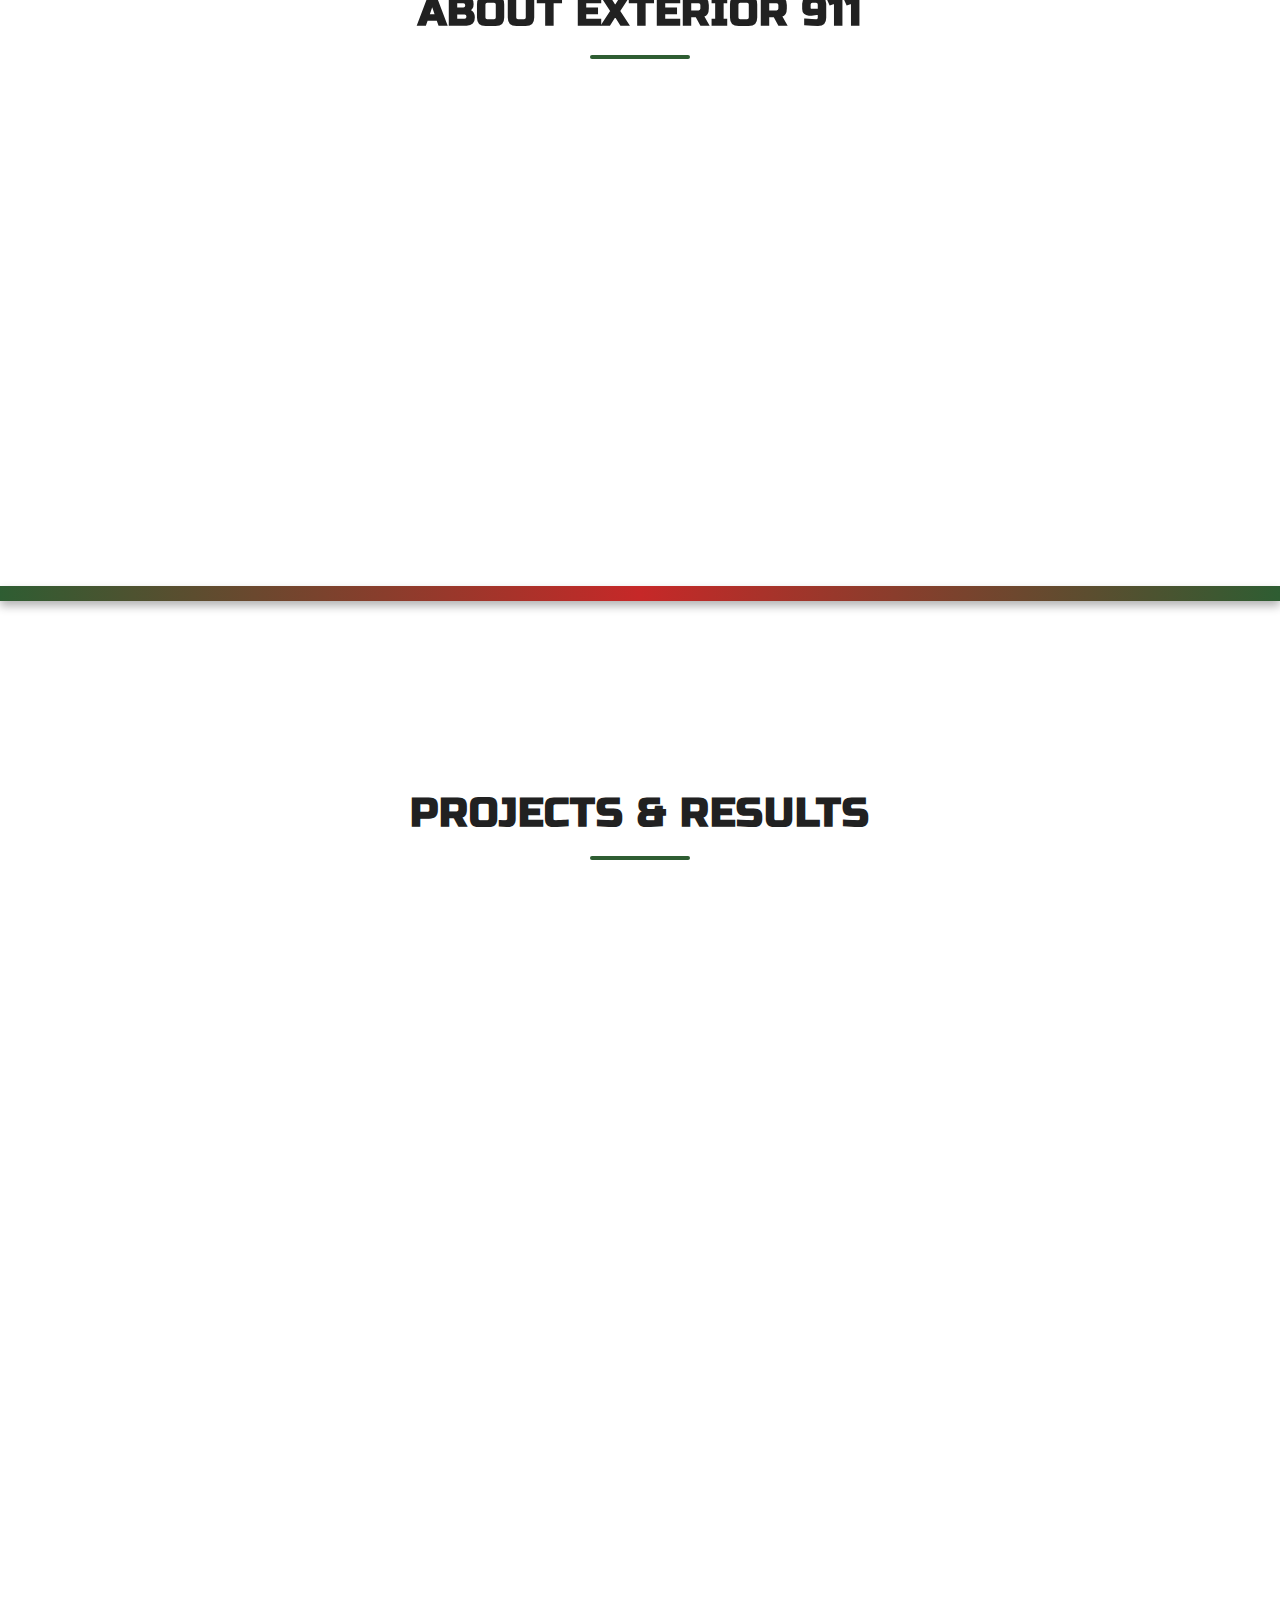
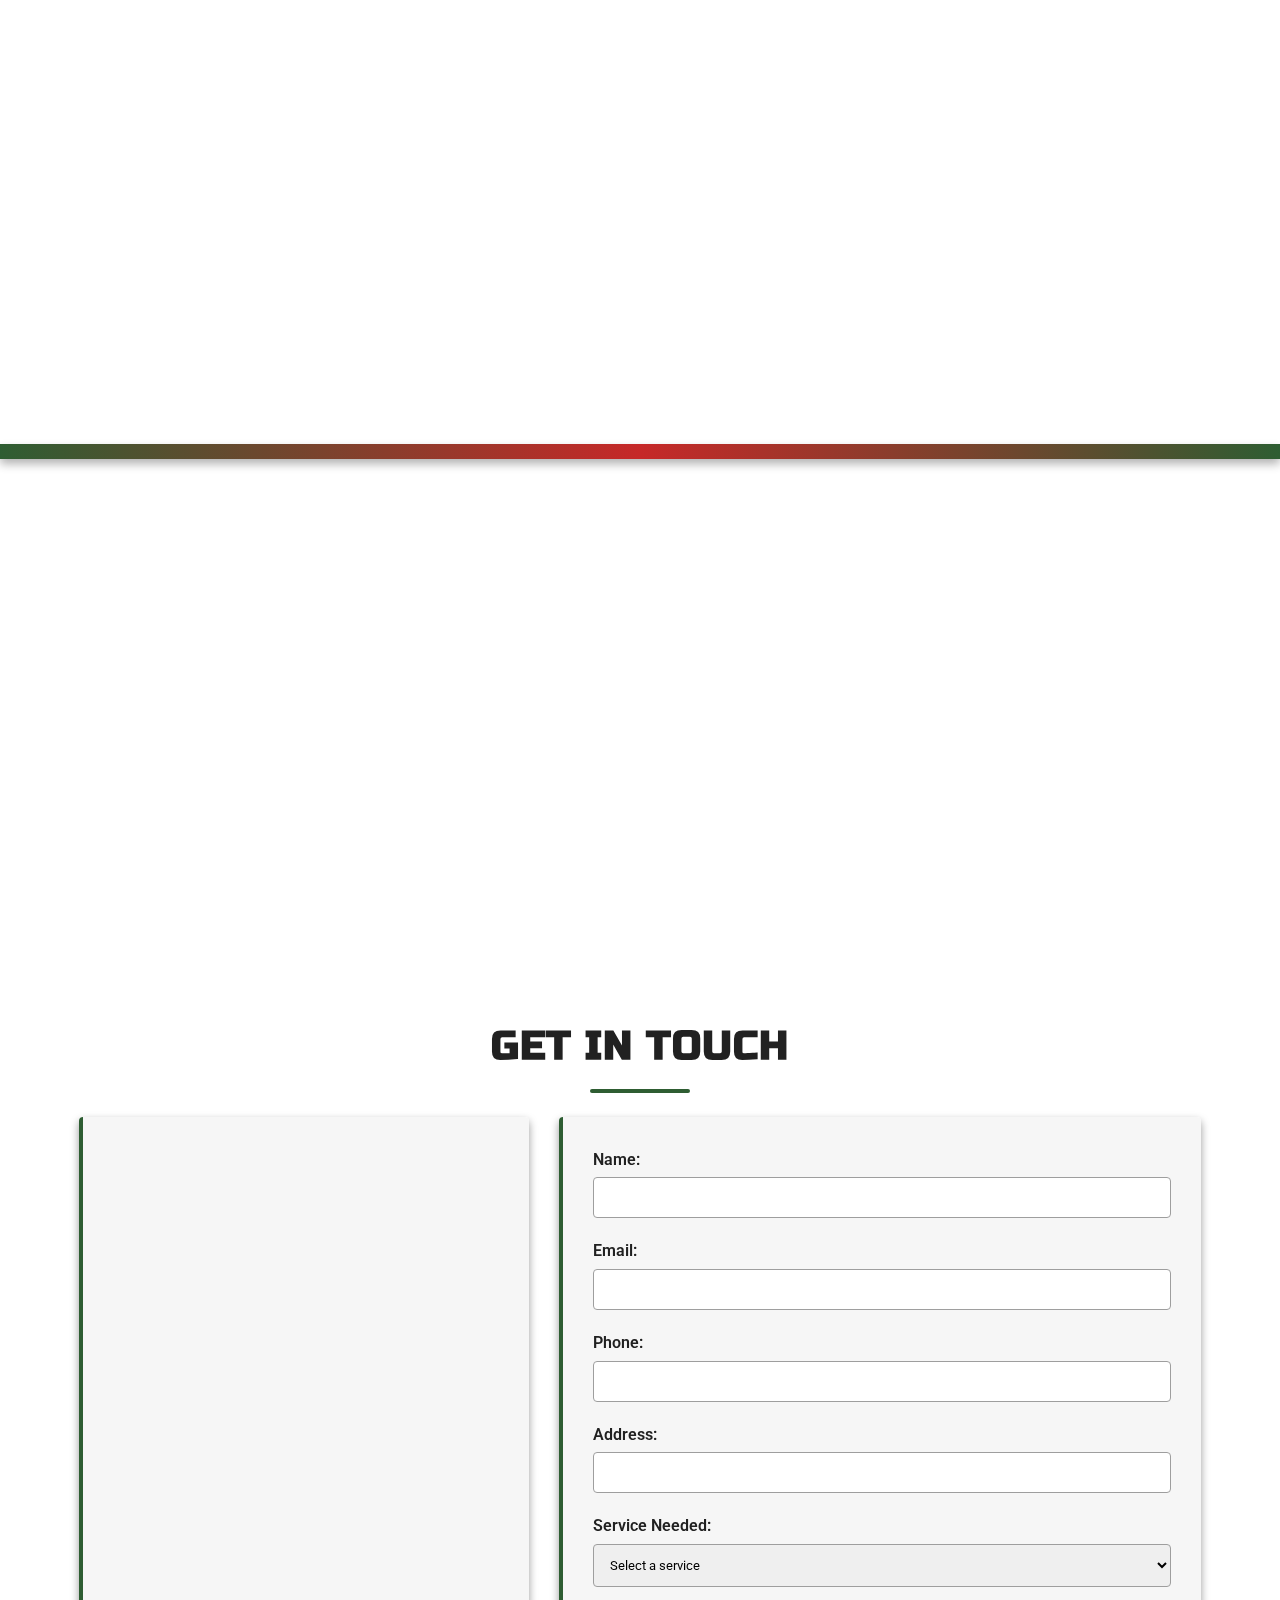
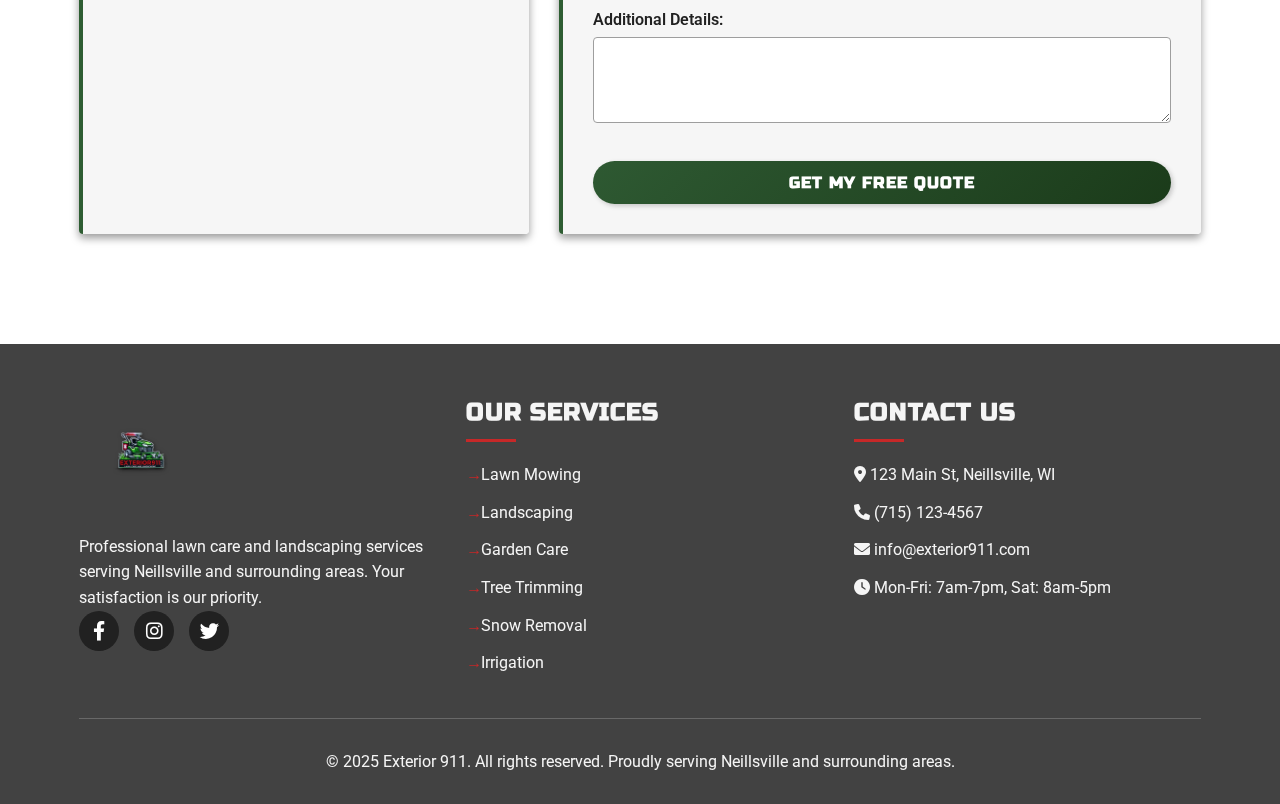
==== commit 9330c824: "Update index.html" ====
--- a/index.html
+++ b/index.html
@@ -14,7 +14,7 @@
         <div class="container">
             <nav class="navbar">
                 <div class="logo-container">
-                    <img src="assets/logo.png" alt="Exterior 911 Logo" class="logo">
+                    <img src="logo.png" alt="Exterior 911 Logo" class="logo">
                 </div>
                 <div class="hamburger-menu">
                     <div class="bar"></div>
@@ -91,7 +91,7 @@
                 <h2 class="section-title">ABOUT EXTERIOR 911</h2>
                 <div class="about-content">
                     <div class="about-image">
-                        <img src="assets/derek-profile.png" alt="Derek Fredrickson">
+                        <img src="derek-profile.png" alt="Derek Fredrickson">
                     </div>
                     <div class="about-text">
                         <h3>DEREK FREDRICKSON</h3>
@@ -115,25 +115,25 @@
                     <h2 class="section-title">PROJECTS & RESULTS</h2>
                     <div class="gallery-grid">
                         <div class="gallery-item">
-                            <img src="assets/gallery1.png" alt="Professional lawn mowing">
+                            <img src="gallery1.png" alt="Professional lawn mowing">
                             <div class="gallery-overlay">
                                 <div class="gallery-caption">PRISTINE LAWN CARE</div>
                             </div>
                         </div>
                         <div class="gallery-item">
-                            <img src="assets/gallery2.png" alt="Landscaping project">
+                            <img src="gallery2.png" alt="Landscaping project">
                             <div class="gallery-overlay">
                                 <div class="gallery-caption">GARDEN LANDSCAPING</div>
                             </div>
                         </div>
                         <div class="gallery-item">
-                            <img src="assets/gallery3.png" alt="Garden maintenance">
+                            <img src="gallery3.png" alt="Garden maintenance">
                             <div class="gallery-overlay">
                                 <div class="gallery-caption">HARDSCAPE INSTALLATION</div>
                             </div>
                         </div>
                         <div class="gallery-item portrait">
-                            <img src="assets/gallery4.png" alt="Professional landscaping service">
+                            <img src="gallery4.png" alt="Professional landscaping service">
                             <div class="gallery-overlay">
                                 <div class="gallery-caption">PROFESSIONAL SERVICE</div>
                             </div>
@@ -287,7 +287,7 @@
         <div class="container footer-container">
             <div class="footer-col">
                 <div class="footer-logo">
-                    <img src="assets/logo.png" alt="Exterior 911 Logo" class="logo-small">
+                    <img src="logo.png" alt="Exterior 911 Logo" class="logo-small">
                 </div>
                 <p>Professional lawn care and landscaping services serving Neillsville and surrounding areas. Your satisfaction is our priority.</p>
                 <div class="social-media">
--- a/styles.css
+++ b/styles.css
@@ -115,7 +115,7 @@
     width: 100%;
     height: 100%;
     z-index: -1;
-    background: url('assets/background.gif') center/cover no-repeat;
+    background: url('background.gif') center/cover no-repeat;
     opacity: 0.8; /* Increased opacity to make it more prominent */
 }
 
